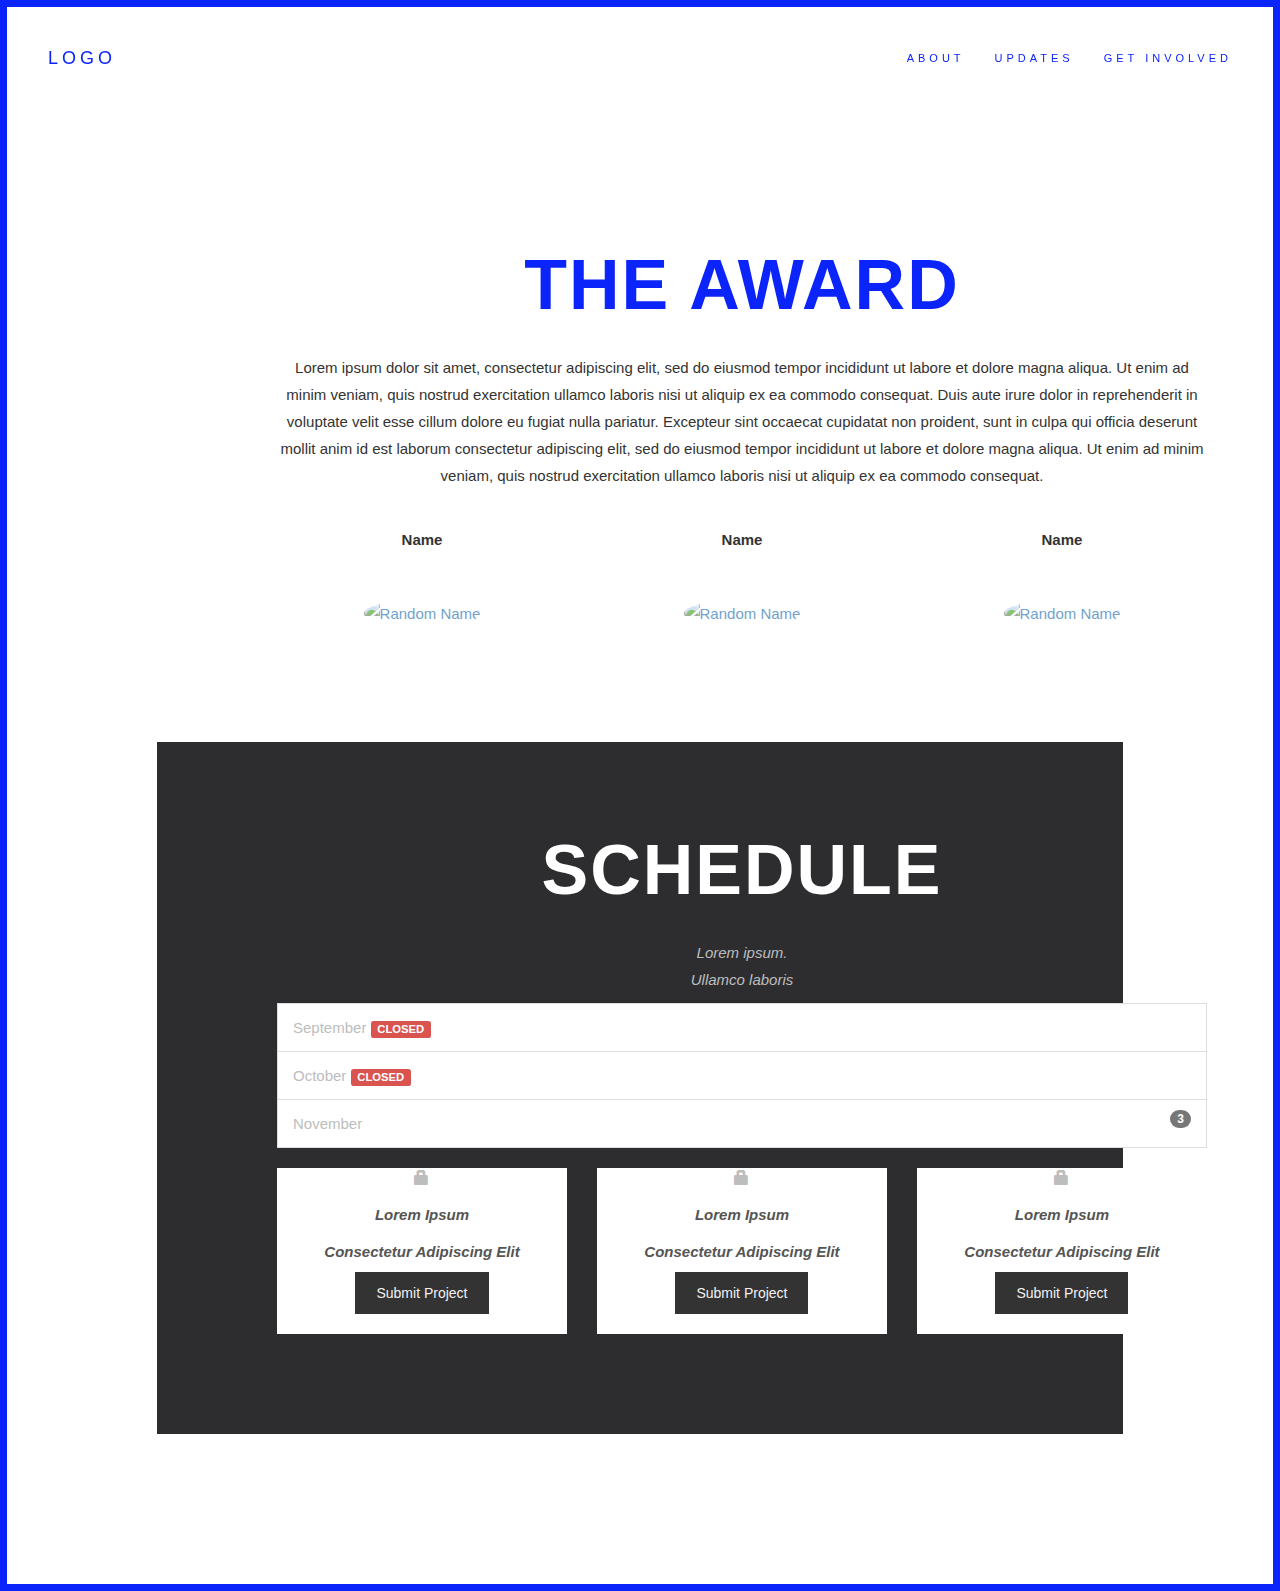
==== about.html @ c0fde0b2 "thick transparent" ====
<!DOCTYPE html>
<html lang="en">

<head>
    <!-- Theme Made By www.w3schools.com - No Copyright -->
    <title>Bootstrap Theme The Band</title>
    <meta charset="utf-8">
    <meta name="viewport" content="width=device-width, initial-scale=1">
    <link rel="stylesheet" href="https://maxcdn.bootstrapcdn.com/bootstrap/3.3.7/css/bootstrap.min.css">
    <link rel="stylesheet" href="style.css">
    <link href="https://fonts.googleapis.com/css?family=Lato" rel="stylesheet" type="text/css">
    <link href="https://fonts.googleapis.com/css?family=Montserrat" rel="stylesheet" type="text/css">
    <script src="https://ajax.googleapis.com/ajax/libs/jquery/3.2.1/jquery.min.js"></script>
    <script src="https://maxcdn.bootstrapcdn.com/bootstrap/3.3.7/js/bootstrap.min.js"></script>
    <script src="custom.js"></script>
</head>

<body id="myPage" data-spy="scroll" data-target=".navbar" data-offset="50">
    <nav class="navbar navbar-default navbar-fixed-top">
        <div class="container-fluid">
            <div class="navbar-header">
                <button type="button" class="navbar-toggle" data-toggle="collapse" data-target="#myNavbar">
                    <span class="icon-bar"></span>
                    <span class="icon-bar"></span>
                    <span class="icon-bar"></span>
                </button>
                <a class="navbar-brand" href="home.html">LOGO</a>
            </div>
            <div class="collapse navbar-collapse" id="myNavbar">
                <ul class="nav navbar-nav navbar-right">
                    <li><a href="about.html">ABOUT</a></li>
                    <li><a href="#">UPDATES</a></li>
                    <li><a href="contact.html">GET INVOLVED</a></li>
                </ul>
            </div>
        </div>
    </nav> 


<!-- Container (The Band Section) -->
    <div id="band" class="container text-center">
        <h3>THE AWARD</h3>
        
        <p>Lorem ipsum dolor sit amet, consectetur adipiscing elit, sed do eiusmod tempor incididunt ut labore et dolore magna aliqua. Ut enim ad minim veniam, quis nostrud exercitation ullamco laboris nisi ut aliquip ex ea commodo consequat. Duis aute irure dolor in reprehenderit in voluptate velit esse cillum dolore eu fugiat nulla pariatur. Excepteur sint occaecat cupidatat non proident, sunt in culpa qui officia deserunt mollit anim id est laborum consectetur adipiscing elit, sed do eiusmod tempor incididunt ut labore et dolore magna aliqua. Ut enim ad minim veniam, quis nostrud exercitation ullamco laboris nisi ut aliquip ex ea commodo consequat.</p>
        <br>
        <div class="row">
            <div class="col-sm-4">
                <p class="text-center"><strong>Name</strong></p>
                <br>
                <a href="#demo" data-toggle="collapse">
                    <img src="bandmember.jpg" class="img-circle person" alt="Random Name" width="255" height="255">
                </a>
                <div id="demo" class="collapse">
                    <p>Lorem ipsum dolor sit amet</p>
                    <p>Tempor incididunt ut labore </p>
                    <p>Eiusmod tempor incididunt ut </p>
                </div>
            </div>
            <div class="col-sm-4">
                <p class="text-center"><strong>Name</strong></p>
                <br>
                <a href="#demo2" data-toggle="collapse">
                    <img src="bandmember.jpg" class="img-circle person" alt="Random Name" width="255" height="255">
                </a>
                <div id="demo2" class="collapse">
                    <p>Eiusmod tempor</p>
                    <p>Incididunt ut</p>
                    <p>Ex ea commodo consequat</p>
                </div>
            </div>
            <div class="col-sm-4">
                <p class="text-center"><strong>Name</strong></p>
                <br>
                <a href="#demo3" data-toggle="collapse">
                    <img src="bandmember.jpg" class="img-circle person" alt="Random Name" width="255" height="255">
                </a>
                <div id="demo3" class="collapse">
                    <p>Consectetur adipiscing elit</p>
                    <p>Quis nostrud exercitation </p>
                    <p>Ullamco laboris</p>
                </div>
            </div>
        </div>
    </div>
    
    
     <div id="tour" class="bg-1">
        <div class="container">
            <h3 class="text-center">SCHEDULE</h3>
            <p class="text-center">Lorem ipsum.
                <br>Ullamco laboris</p>
            <ul class="list-group">
                <li class="list-group-item">September <span class="label label-danger">CLOSED</span></li>
                <li class="list-group-item">October <span class="label label-danger">CLOSED</span></li>
                <li class="list-group-item">November <span class="badge">3</span></li>
            </ul>

            <div class="row text-center">
                <div class="col-sm-4">
                    <div class="thumbnail">
                        <label for="psw"><span class="glyphicon glyphicon-lock"></span>
                        <p><strong>Lorem Ipsum</strong></p>
                        <p>Consectetur Adipiscing Elit</p>
                        <button class="btn" data-toggle="modal" data-target="#myModal">Submit Project</button>
                    </div>
                </div>
                <div class="col-sm-4">
                    <div class="thumbnail">
                        <label for="psw"><span class="glyphicon glyphicon-lock"></span>
                        <p><strong>Lorem Ipsum</strong></p>
                        <p>Consectetur Adipiscing Elit</p>
                        <button class="btn" data-toggle="modal" data-target="#myModal">Submit Project</button>
                    </div>
                </div>
                <div class="col-sm-4">
                    <div class="thumbnail">
                        <label for="psw"><span class="glyphicon glyphicon-lock"></span>
                        <p><strong>Lorem Ipsum</strong></p>
                        <p>Consectetur Adipiscing Elit</p>
                        <button class="btn" data-toggle="modal" data-target="#myModal">Submit Project</button>
                    </div>
                </div>
            </div>
        </div>

        <!-- Modal -->
        <div class="modal fade" id="myModal" role="dialog">
            <div class="modal-dialog">

                <!-- Modal content-->
                <div class="modal-content">
                    <div class="modal-header">
                        <button type="button" class="close" data-dismiss="modal">×</button>
                        <h4><span class="glyphicon glyphicon-lock"></span>Project Name</h4>
                    </div>
                    <div class="modal-body">
                        <form role="form">
                            <div class="form-group">
                                <label for="psw"><span class="glyphicon glyphicon-shopping-cart"></span> Team Name</label>
                                <input type="number" class="form-control" id="psw" placeholder="How many?">
                            </div>
                            <div class="form-group">
                                <label for="usrname"><span class="glyphicon glyphicon-user"></span>Contact Person</label>
                                <input type="text" class="form-control" id="usrname" placeholder="Enter email">
                            </div>
                            <button type="submit" class="btn btn-block">Submit
                                <span class="glyphicon glyphicon-ok"></span>
                            </button>
                        </form>
                    </div>
                    <div class="modal-footer">
                        <button type="submit" class="btn btn-danger btn-default pull-left" data-dismiss="modal">
                            <span class="glyphicon glyphicon-remove"></span> Cancel
                        </button>
                        <p><a href="#">Need help?</a></p>
                    </div>
                </div>
            </div>
        </div>
    </div>

    
</body>
</html>
---- style.css ----
canvas{
    position: fixed;
    left: 0;
    top: 0;
    width: 100vw;
    height: 100vh;
    z-index: -10;
}


body {
    font: 400 15px/1.8 'Roboto', sans-serif;
    border-style: solid;
    border-width: 0.5em; 
    border-color: #0b24f9;
    padding: 10em;
}

h1, h3, h4 {
    font-family: 'Roboto', sans-serif;
    margin: 10px 0 30px 0;
    letter-spacing: 2px;
    font-size: 70px;
    font-weight: bolder;
    color: #0b24f9;
}

#myHome{
    width: 100vw;
    height: 100vh;
}

#title{
    
}

#title img{
    margin-top: 2em;
}


.noselect {
  -webkit-touch-callout: none; /* iOS Safari */
    -webkit-user-select: none; /* Safari */
     -khtml-user-select: none; /* Konqueror HTML */
       -moz-user-select: none; /* Firefox */
        -ms-user-select: none; /* Internet Explorer/Edge */
            user-select: none; /* Non-prefixed version, currently
                                  supported by Chrome and Opera */
}


.container {
    padding: 80px 120px;
}

.person {
    border: 10px solid transparent;
    margin-bottom: 25px;
    width: 80%;
    height: 80%;
    opacity: 0.7;
}

.person:hover {
    border-color: #f1f1f1;
}



@media (max-width: 600px) {
    .carousel-caption {
        display: none;
        /* Hide the carousel text when the screen is less than 600 pixels wide */
    }
}

.bg-1 {
    background: #2d2d30;
    color: #bdbdbd;
}

.bg-1 h3 {
    color: #fff;
}

.bg-1 p {
    font-style: italic;
}

.list-group-item:first-child {
    border-top-right-radius: 0;
    border-top-left-radius: 0;
}

.list-group-item:last-child {
    border-bottom-right-radius: 0;
    border-bottom-left-radius: 0;
}

.thumbnail {
    padding: 0 0 15px 0;
    border: none;
    border-radius: 0;
}

.thumbnail p {
    margin-top: 15px;
    color: #555;
}

.btn {
    padding: 10px 20px;
    background-color: #333;
    color: #f1f1f1;
    border-radius: 0;
    transition: .2s;
}

.btn:hover,
.btn:focus {
    border: 1px solid #333;
    background-color: #fff;
    color: #000;
}

.modal-header,
h4,
.close {
    background-color: #333;
    color: #fff !important;
    text-align: center;
    font-size: 30px;
}

.modal-header,
.modal-body {
    padding: 40px 50px;
}

.nav-tabs li a {
    color: #777;
}

#googleMap {
    width: 100%;
    height: 400px;
    -webkit-filter: grayscale(100%);
    filter: grayscale(100%);
}

.navbar {
    font-family: 'Roboto', sans-serif;
    border: 0;
    font-size: 11px !important;
    letter-spacing: 4px;
    background-color: transparent;
    margin: 3em;
}

.navbar li a,
.navbar .navbar-brand {
    color: #0b24f9 !important;
}

.navbar-nav li a:hover {
    text-decoration: underline;
}

.navbar-nav li.active a {
    color: #fff !important;
    background-color: #29292c !important;
}

.navbar-default .navbar-toggle {
    border-color: transparent;
}

.open .dropdown-toggle {
    color: #fff;
    background-color: #555 !important;
}

.dropdown-menu li a {
    color: #0b24f9 !important;
}

.dropdown-menu li a:hover {
    background-color: red !important;
}

footer {
    display: none;
    background-color: #2d2d30;
    color: #0b24f9;
    padding: 32px;
    position: absolute;
    bottom: 0;
}

footer a {
    color: #f5f5f5;
}

footer a:hover {
    color: #777;
    text-decoration: none;
}

.form-control {
    border-radius: 0;
}

textare a {
    resize: none;
}

</style>
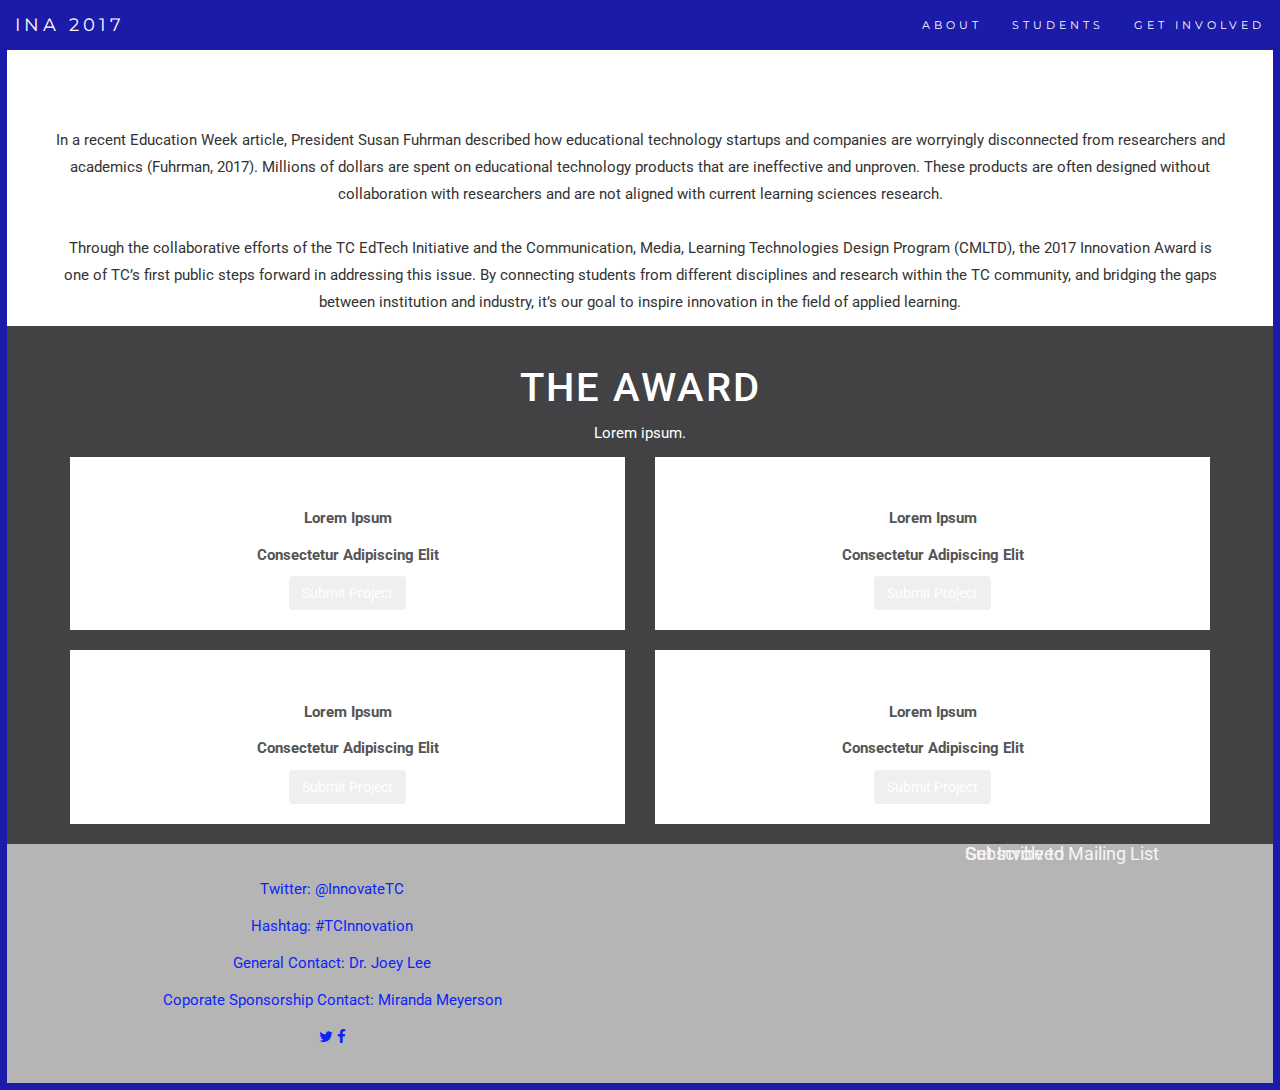
==== commit 3d90b59a: "footer added" ====
--- a/about.html
+++ b/about.html
@@ -3,16 +3,19 @@
 
 <head>
     <!-- Theme Made By www.w3schools.com - No Copyright -->
-    <title>Bootstrap Theme The Band</title>
+    <title>INA 2017</title>
     <meta charset="utf-8">
     <meta name="viewport" content="width=device-width, initial-scale=1">
     <link rel="stylesheet" href="https://maxcdn.bootstrapcdn.com/bootstrap/3.3.7/css/bootstrap.min.css">
     <link rel="stylesheet" href="style.css">
     <link href="https://fonts.googleapis.com/css?family=Lato" rel="stylesheet" type="text/css">
-    <link href="https://fonts.googleapis.com/css?family=Montserrat" rel="stylesheet" type="text/css">
+    <link href="https://fonts.googleapis.com/css?family=Montserrat:500,900i" rel="stylesheet">
+
+    <link href="https://fonts.googleapis.com/css?family=Roboto+Slab:700" rel="stylesheet">
+    <link href="https://fonts.googleapis.com/css?family=Roboto:900" rel="stylesheet">
+    <link href="https://maxcdn.bootstrapcdn.com/font-awesome/4.7.0/css/font-awesome.min.css" rel="stylesheet">
     <script src="https://ajax.googleapis.com/ajax/libs/jquery/3.2.1/jquery.min.js"></script>
     <script src="https://maxcdn.bootstrapcdn.com/bootstrap/3.3.7/js/bootstrap.min.js"></script>
-    <script src="custom.js"></script>
 </head>
 
 <body id="myPage" data-spy="scroll" data-target=".navbar" data-offset="50">
@@ -24,141 +27,86 @@
                     <span class="icon-bar"></span>
                     <span class="icon-bar"></span>
                 </button>
-                <a class="navbar-brand" href="home.html">LOGO</a>
+                <a class="navbar-brand" href="/index.html">INA 2017</a>
             </div>
             <div class="collapse navbar-collapse" id="myNavbar">
                 <ul class="nav navbar-nav navbar-right">
-                    <li><a href="about.html">ABOUT</a></li>
-                    <li><a href="#">UPDATES</a></li>
-                    <li><a href="contact.html">GET INVOLVED</a></li>
+                    <li><a href="/about.html">ABOUT</a></li>
+                    <li><a href="/students.html">STUDENTS</a></li>
+                    <li><a href="/contact.html">GET INVOLVED</a></li>
                 </ul>
             </div>
         </div>
-    </nav> 
+    </nav>
+
+    <!-- Container (The Band Section) -->
+    <div id="about" class="container text-center">
+        <div class="row">
+            <p>In a recent Education Week article, President Susan Fuhrman described how educational technology startups and companies are worryingly disconnected from researchers and academics (Fuhrman, 2017). Millions of dollars are spent on educational technology products that are ineffective and unproven. These products are often designed without collaboration with researchers and are not aligned with current learning sciences research.
+                <br>
+                <br>Through the collaborative efforts of the TC EdTech Initiative and the Communication, Media, Learning Technologies Design Program (CMLTD), the 2017 Innovation Award is one of TC’s first public steps forward in addressing this issue. By connecting students from different disciplines and research within the TC community, and bridging the gaps between institution and industry, it’s our goal to inspire innovation in the field of applied learning.</p>
+        </div>
+
+    </div>
 
 
-<!-- Container (The Band Section) -->
-    <div id="band" class="container text-center">
-        <h3>THE AWARD</h3>
-        
-        <p>Lorem ipsum dolor sit amet, consectetur adipiscing elit, sed do eiusmod tempor incididunt ut labore et dolore magna aliqua. Ut enim ad minim veniam, quis nostrud exercitation ullamco laboris nisi ut aliquip ex ea commodo consequat. Duis aute irure dolor in reprehenderit in voluptate velit esse cillum dolore eu fugiat nulla pariatur. Excepteur sint occaecat cupidatat non proident, sunt in culpa qui officia deserunt mollit anim id est laborum consectetur adipiscing elit, sed do eiusmod tempor incididunt ut labore et dolore magna aliqua. Ut enim ad minim veniam, quis nostrud exercitation ullamco laboris nisi ut aliquip ex ea commodo consequat.</p>
-        <br>
+    <div id="tour" class="bg-1">
+        <div class="container">
+            <h1 class="text-center">THE AWARD</h1>
+            <p class="text-center">Lorem ipsum.
+                <div class="row text-center">
+                    <div class="col-sm-6">
+                        <div class="thumbnail">
+                            <label for="psw"><span class="glyphicon glyphicon-lock"></span>
+                                <p><strong>Lorem Ipsum</strong></p>
+                                <p>Consectetur Adipiscing Elit</p>
+                                <button class="btn" data-toggle="modal" data-target="#myModal">Submit Project</button>
+                        </div>
+                        <div class="thumbnail">
+                            <label for="psw"><span class="glyphicon glyphicon-lock"></span>
+                                <p><strong>Lorem Ipsum</strong></p>
+                                <p>Consectetur Adipiscing Elit</p>
+                                <button class="btn" data-toggle="modal" data-target="#myModal">Submit Project</button>
+                        </div>
+                    </div>
+                    <div class="col-sm-6">
+                        <div class="thumbnail">
+                            <label for="psw"><span class="glyphicon glyphicon-lock"></span>
+                                <p><strong>Lorem Ipsum</strong></p>
+                                <p>Consectetur Adipiscing Elit</p>
+                                <button class="btn" data-toggle="modal" data-target="#myModal">Submit Project</button>
+                        </div>
+                        <div class="thumbnail">
+                            <label for="psw"><span class="glyphicon glyphicon-lock"></span>
+                                <p><strong>Lorem Ipsum</strong></p>
+                                <p>Consectetur Adipiscing Elit</p>
+                                <button class="btn" data-toggle="modal" data-target="#myModal">Submit Project</button>
+                        </div>
+                    </div>
+                </div>
+        </div>
+    </div>
+    <footer class="text-center">
         <div class="row">
-            <div class="col-sm-4">
-                <p class="text-center"><strong>Name</strong></p>
-                <br>
-                <a href="#demo" data-toggle="collapse">
-                    <img src="bandmember.jpg" class="img-circle person" alt="Random Name" width="255" height="255">
-                </a>
-                <div id="demo" class="collapse">
-                    <p>Lorem ipsum dolor sit amet</p>
-                    <p>Tempor incididunt ut labore </p>
-                    <p>Eiusmod tempor incididunt ut </p>
+            <div class="col-sm-6">
+                <p>Twitter: @InnovateTC</p>
+                <p>Hashtag: #TCInnovation</p>
+                <p>General Contact: Dr. Joey Lee</p>
+                <p>Coporate Sponsorship Contact: Miranda Meyerson</p>
+                <i class="fa fa-twitter" aria-hidden="true"></i>
+                <i class="fa fa-facebook" aria-hidden="true"></i>
+            </div>
+            <div class="col-sm-6">
+                <div class="row">
+                    <a href="#" class="btn btn-lg" role="button" aria-pressed="true">Subscribe to Mailing List</a>
                 </div>
-            </div>
-            <div class="col-sm-4">
-                <p class="text-center"><strong>Name</strong></p>
-                <br>
-                <a href="#demo2" data-toggle="collapse">
-                    <img src="bandmember.jpg" class="img-circle person" alt="Random Name" width="255" height="255">
-                </a>
-                <div id="demo2" class="collapse">
-                    <p>Eiusmod tempor</p>
-                    <p>Incididunt ut</p>
-                    <p>Ex ea commodo consequat</p>
+                <div>
+                    <a href="#" class="btn btn-lg" role="button" aria-pressed="true">Get Involved</a>
                 </div>
-            </div>
-            <div class="col-sm-4">
-                <p class="text-center"><strong>Name</strong></p>
-                <br>
-                <a href="#demo3" data-toggle="collapse">
-                    <img src="bandmember.jpg" class="img-circle person" alt="Random Name" width="255" height="255">
-                </a>
-                <div id="demo3" class="collapse">
-                    <p>Consectetur adipiscing elit</p>
-                    <p>Quis nostrud exercitation </p>
-                    <p>Ullamco laboris</p>
-                </div>
+                
             </div>
         </div>
-    </div>
-    
-    
-     <div id="tour" class="bg-1">
-        <div class="container">
-            <h3 class="text-center">SCHEDULE</h3>
-            <p class="text-center">Lorem ipsum.
-                <br>Ullamco laboris</p>
-            <ul class="list-group">
-                <li class="list-group-item">September <span class="label label-danger">CLOSED</span></li>
-                <li class="list-group-item">October <span class="label label-danger">CLOSED</span></li>
-                <li class="list-group-item">November <span class="badge">3</span></li>
-            </ul>
+    </footer>
+</body>
 
-            <div class="row text-center">
-                <div class="col-sm-4">
-                    <div class="thumbnail">
-                        <label for="psw"><span class="glyphicon glyphicon-lock"></span>
-                        <p><strong>Lorem Ipsum</strong></p>
-                        <p>Consectetur Adipiscing Elit</p>
-                        <button class="btn" data-toggle="modal" data-target="#myModal">Submit Project</button>
-                    </div>
-                </div>
-                <div class="col-sm-4">
-                    <div class="thumbnail">
-                        <label for="psw"><span class="glyphicon glyphicon-lock"></span>
-                        <p><strong>Lorem Ipsum</strong></p>
-                        <p>Consectetur Adipiscing Elit</p>
-                        <button class="btn" data-toggle="modal" data-target="#myModal">Submit Project</button>
-                    </div>
-                </div>
-                <div class="col-sm-4">
-                    <div class="thumbnail">
-                        <label for="psw"><span class="glyphicon glyphicon-lock"></span>
-                        <p><strong>Lorem Ipsum</strong></p>
-                        <p>Consectetur Adipiscing Elit</p>
-                        <button class="btn" data-toggle="modal" data-target="#myModal">Submit Project</button>
-                    </div>
-                </div>
-            </div>
-        </div>
-
-        <!-- Modal -->
-        <div class="modal fade" id="myModal" role="dialog">
-            <div class="modal-dialog">
-
-                <!-- Modal content-->
-                <div class="modal-content">
-                    <div class="modal-header">
-                        <button type="button" class="close" data-dismiss="modal">×</button>
-                        <h4><span class="glyphicon glyphicon-lock"></span>Project Name</h4>
-                    </div>
-                    <div class="modal-body">
-                        <form role="form">
-                            <div class="form-group">
-                                <label for="psw"><span class="glyphicon glyphicon-shopping-cart"></span> Team Name</label>
-                                <input type="number" class="form-control" id="psw" placeholder="How many?">
-                            </div>
-                            <div class="form-group">
-                                <label for="usrname"><span class="glyphicon glyphicon-user"></span>Contact Person</label>
-                                <input type="text" class="form-control" id="usrname" placeholder="Enter email">
-                            </div>
-                            <button type="submit" class="btn btn-block">Submit
-                                <span class="glyphicon glyphicon-ok"></span>
-                            </button>
-                        </form>
-                    </div>
-                    <div class="modal-footer">
-                        <button type="submit" class="btn btn-danger btn-default pull-left" data-dismiss="modal">
-                            <span class="glyphicon glyphicon-remove"></span> Cancel
-                        </button>
-                        <p><a href="#">Need help?</a></p>
-                    </div>
-                </div>
-            </div>
-        </div>
-    </div>
-
-    
-</body>
-</html>
+</html>--- a/style.css
+++ b/style.css
@@ -1,218 +1 @@
-canvas{
-    position: fixed;
-    left: 0;
-    top: 0;
-    width: 100vw;
-    height: 100vh;
-    z-index: -10;
-}
-
-
-body {
-    font: 400 15px/1.8 'Roboto', sans-serif;
-    border-style: solid;
-    border-width: 0.5em; 
-    border-color: #0b24f9;
-    padding: 10em;
-}
-
-h1, h3, h4 {
-    font-family: 'Roboto', sans-serif;
-    margin: 10px 0 30px 0;
-    letter-spacing: 2px;
-    font-size: 70px;
-    font-weight: bolder;
-    color: #0b24f9;
-}
-
-#myHome{
-    width: 100vw;
-    height: 100vh;
-}
-
-#title{
-    
-}
-
-#title img{
-    margin-top: 2em;
-}
-
-
-.noselect {
-  -webkit-touch-callout: none; /* iOS Safari */
-    -webkit-user-select: none; /* Safari */
-     -khtml-user-select: none; /* Konqueror HTML */
-       -moz-user-select: none; /* Firefox */
-        -ms-user-select: none; /* Internet Explorer/Edge */
-            user-select: none; /* Non-prefixed version, currently
-                                  supported by Chrome and Opera */
-}
-
-
-.container {
-    padding: 80px 120px;
-}
-
-.person {
-    border: 10px solid transparent;
-    margin-bottom: 25px;
-    width: 80%;
-    height: 80%;
-    opacity: 0.7;
-}
-
-.person:hover {
-    border-color: #f1f1f1;
-}
-
-
-
-@media (max-width: 600px) {
-    .carousel-caption {
-        display: none;
-        /* Hide the carousel text when the screen is less than 600 pixels wide */
-    }
-}
-
-.bg-1 {
-    background: #2d2d30;
-    color: #bdbdbd;
-}
-
-.bg-1 h3 {
-    color: #fff;
-}
-
-.bg-1 p {
-    font-style: italic;
-}
-
-.list-group-item:first-child {
-    border-top-right-radius: 0;
-    border-top-left-radius: 0;
-}
-
-.list-group-item:last-child {
-    border-bottom-right-radius: 0;
-    border-bottom-left-radius: 0;
-}
-
-.thumbnail {
-    padding: 0 0 15px 0;
-    border: none;
-    border-radius: 0;
-}
-
-.thumbnail p {
-    margin-top: 15px;
-    color: #555;
-}
-
-.btn {
-    padding: 10px 20px;
-    background-color: #333;
-    color: #f1f1f1;
-    border-radius: 0;
-    transition: .2s;
-}
-
-.btn:hover,
-.btn:focus {
-    border: 1px solid #333;
-    background-color: #fff;
-    color: #000;
-}
-
-.modal-header,
-h4,
-.close {
-    background-color: #333;
-    color: #fff !important;
-    text-align: center;
-    font-size: 30px;
-}
-
-.modal-header,
-.modal-body {
-    padding: 40px 50px;
-}
-
-.nav-tabs li a {
-    color: #777;
-}
-
-#googleMap {
-    width: 100%;
-    height: 400px;
-    -webkit-filter: grayscale(100%);
-    filter: grayscale(100%);
-}
-
-.navbar {
-    font-family: 'Roboto', sans-serif;
-    border: 0;
-    font-size: 11px !important;
-    letter-spacing: 4px;
-    background-color: transparent;
-    margin: 3em;
-}
-
-.navbar li a,
-.navbar .navbar-brand {
-    color: #0b24f9 !important;
-}
-
-.navbar-nav li a:hover {
-    text-decoration: underline;
-}
-
-.navbar-nav li.active a {
-    color: #fff !important;
-    background-color: #29292c !important;
-}
-
-.navbar-default .navbar-toggle {
-    border-color: transparent;
-}
-
-.open .dropdown-toggle {
-    color: #fff;
-    background-color: #555 !important;
-}
-
-.dropdown-menu li a {
-    color: #0b24f9 !important;
-}
-
-.dropdown-menu li a:hover {
-    background-color: red !important;
-}
-
-footer {
-    display: none;
-    background-color: #2d2d30;
-    color: #0b24f9;
-    padding: 32px;
-    position: absolute;
-    bottom: 0;
-}
-
-footer a {
-    color: #f5f5f5;
-}
-
-footer a:hover {
-    color: #777;
-    text-decoration: none;
-}
-
-.form-control {
-    border-radius: 0;
-}
-
-textare a {
-    resize: none;
-}
-
-</style>+h1{font-family:'Roboto', sans-serif;margin-top:1em;letter-spacing:2px;font-size:40px;font-weight:500;color:#1c1aa8;text-transform:uppercase}h3{font-family:'Roboto Slab', serif;color:#1c1aa8;font-size:20px;font-weight:700}canvas{position:fixed;left:0;top:0;width:100vw;height:100vh;z-index:-10}body{font:400 15px/1.8 'Roboto', sans-serif;border-style:solid;border-width:0.5em;border-color:#1c1aa8;padding-top:120px}@media (max-width: 768px){body{padding-top:60px}}#myHome{width:100vw;height:100vh}#title{margin-top:30vh}#title div{padding:5px}#title img{padding-top:2em;margin:0 auto;display:block;width:300px}#title i{font-size:5px;position:relative;bottom:4px;padding:0 3px 0 6px}.noselect{-webkit-touch-callout:none;-webkit-user-select:none;-khtml-user-select:none;-moz-user-select:none;-ms-user-select:none;user-select:none}.bg-1{background:#424244;color:white}.bg-1 h1{color:#fff}.list-group-item:first-child{border-top-right-radius:0;border-top-left-radius:0}.list-group-item:last-child{border-bottom-right-radius:0;border-bottom-left-radius:0}.thumbnail{padding:15px;border:none;border-radius:0}.thumbnail p{margin-top:15px;color:#555}.modal-header,h4,.close{background-color:#333;color:#fff !important;text-align:center;font-size:30px}.modal-header,.modal-body{padding:40px 50px}.nav-tabs li a{color:#777}.navbar{font-family:Montserrat, sans-serif;margin-bottom:0;background-color:#1c1aa8;border:0;font-size:11px !important;letter-spacing:4px;opacity:1}.navbar li a,.navbar .navbar-brand{color:#d5d5d5 !important}.navbar li a,.navbar .navbar-brand:hover{color:white !important}.navbar-nav li a:hover{color:#fff !important}.navbar-nav li.active a{color:#fff !important;background-color:#29292c !important}.navbar-default .navbar-toggle{border-color:transparent}.open .dropdown-toggle{color:#fff;background-color:#555 !important}.dropdown-menu li a{color:#000 !important}.dropdown-menu li a:hover{background-color:red !important}footer a{color:#f5f5f5;position:absolute;bottom:0}footer a:hover{color:#777;text-decoration:none}footer{background-color:#b5b5b5;color:#0b24f9;padding:32px}footer a{color:#f5f5f5}footer a:hover{color:#777;text-decoration:none}.form-control{border-radius:0}textare a{resize:none}
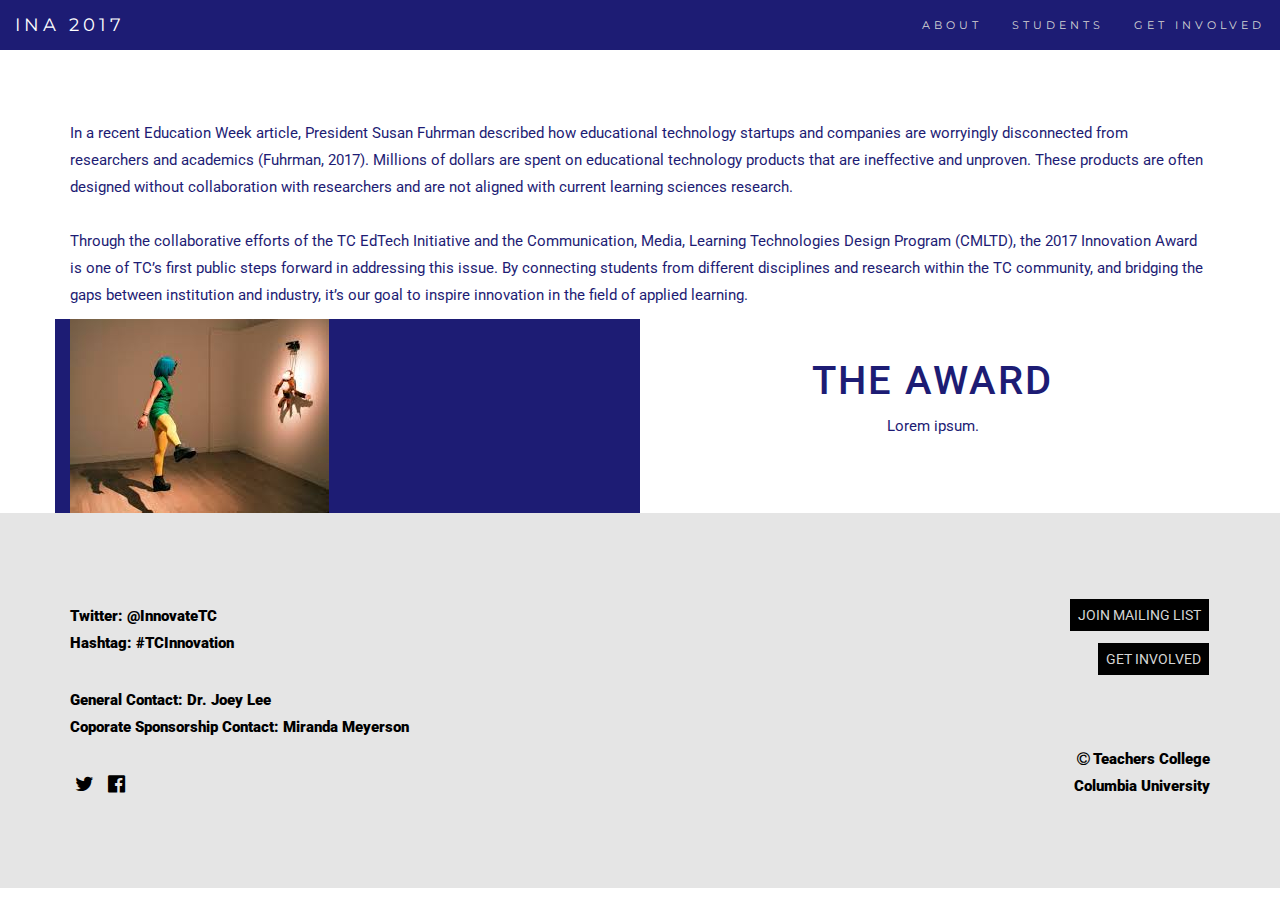
==== commit ddd5eb99: "about img homepage button" ====
--- a/about.html
+++ b/about.html
@@ -18,7 +18,7 @@
     <script src="https://maxcdn.bootstrapcdn.com/bootstrap/3.3.7/js/bootstrap.min.js"></script>
 </head>
 
-<body id="myPage" data-spy="scroll" data-target=".navbar" data-offset="50">
+<body id="about" data-spy="scroll" data-target=".navbar" data-offset="50">
     <nav class="navbar navbar-default navbar-fixed-top">
         <div class="container-fluid">
             <div class="navbar-header">
@@ -39,71 +39,58 @@
         </div>
     </nav>
 
-    <!-- Container (The Band Section) -->
-    <div id="about" class="container text-center">
-        <div class="row">
+
+    <div >
+        <div class="container">
             <p>In a recent Education Week article, President Susan Fuhrman described how educational technology startups and companies are worryingly disconnected from researchers and academics (Fuhrman, 2017). Millions of dollars are spent on educational technology products that are ineffective and unproven. These products are often designed without collaboration with researchers and are not aligned with current learning sciences research.
                 <br>
                 <br>Through the collaborative efforts of the TC EdTech Initiative and the Communication, Media, Learning Technologies Design Program (CMLTD), the 2017 Innovation Award is one of TC’s first public steps forward in addressing this issue. By connecting students from different disciplines and research within the TC community, and bridging the gaps between institution and industry, it’s our goal to inspire innovation in the field of applied learning.</p>
         </div>
-
     </div>
 
 
-    <div id="tour" class="bg-1">
+    <div>
         <div class="container">
-            <h1 class="text-center">THE AWARD</h1>
-            <p class="text-center">Lorem ipsum.
-                <div class="row text-center">
-                    <div class="col-sm-6">
-                        <div class="thumbnail">
-                            <label for="psw"><span class="glyphicon glyphicon-lock"></span>
-                                <p><strong>Lorem Ipsum</strong></p>
-                                <p>Consectetur Adipiscing Elit</p>
-                                <button class="btn" data-toggle="modal" data-target="#myModal">Submit Project</button>
-                        </div>
-                        <div class="thumbnail">
-                            <label for="psw"><span class="glyphicon glyphicon-lock"></span>
-                                <p><strong>Lorem Ipsum</strong></p>
-                                <p>Consectetur Adipiscing Elit</p>
-                                <button class="btn" data-toggle="modal" data-target="#myModal">Submit Project</button>
-                        </div>
-                    </div>
-                    <div class="col-sm-6">
-                        <div class="thumbnail">
-                            <label for="psw"><span class="glyphicon glyphicon-lock"></span>
-                                <p><strong>Lorem Ipsum</strong></p>
-                                <p>Consectetur Adipiscing Elit</p>
-                                <button class="btn" data-toggle="modal" data-target="#myModal">Submit Project</button>
-                        </div>
-                        <div class="thumbnail">
-                            <label for="psw"><span class="glyphicon glyphicon-lock"></span>
-                                <p><strong>Lorem Ipsum</strong></p>
-                                <p>Consectetur Adipiscing Elit</p>
-                                <button class="btn" data-toggle="modal" data-target="#myModal">Submit Project</button>
-                        </div>
-                    </div>
+            <div class="row text-center">
+                <div class="col-sm-6 bg-1">
+                    <img src="assets/about/interaction.jpeg" class="img-responsive">
                 </div>
+                <div class="col-sm-6">
+                    <h1 class="text-center">THE AWARD</h1>
+                    <p class="text-center">Lorem ipsum.
+                </div>
+            </div>
         </div>
     </div>
-    <footer class="text-center">
-        <div class="row">
-            <div class="col-sm-6">
-                <p>Twitter: @InnovateTC</p>
-                <p>Hashtag: #TCInnovation</p>
-                <p>General Contact: Dr. Joey Lee</p>
-                <p>Coporate Sponsorship Contact: Miranda Meyerson</p>
-                <i class="fa fa-twitter" aria-hidden="true"></i>
-                <i class="fa fa-facebook" aria-hidden="true"></i>
+    
+    
+    
+    <footer>
+        <div class="container">
+            <div id="contacts" class="col-sm-6 text-left">
+                <div>
+                    <p>Twitter: @InnovateTC</p>
+                    <p>Hashtag: #TCInnovation</p>
+                </div>
+
+                <div>
+                    <p>General Contact: Dr. Joey Lee</p>
+                    <p>Coporate Sponsorship Contact: Miranda Meyerson</p>
+                </div>
+                <div class="hidden-xs">
+                    <i class="fa fa-twitter fa-lg" aria-hidden="true"></i>
+                    <i class="fa fa-facebook-official fa-lg" aria-hidden="true"></i>
+                </div>
             </div>
-            <div class="col-sm-6">
-                <div class="row">
-                    <a href="#" class="btn btn-lg" role="button" aria-pressed="true">Subscribe to Mailing List</a>
+            <div class="col-sm-6 text-right">
+                <div id="buttons">
+                    <a href="#" class="btn"><span>Join Mailing List</span></a>
+                    <a href="#" class="btn"><span>Get Involved</span></a>
                 </div>
-                <div>
-                    <a href="#" class="btn btn-lg" role="button" aria-pressed="true">Get Involved</a>
+                <div id="copyright">
+                    <p><i class="fa fa-copyright" aria-hidden="true"></i></i>Teachers College</p>
+                    <p>Columbia University</p>
                 </div>
-                
             </div>
         </div>
     </footer>
--- a/style.css
+++ b/style.css
@@ -1 +1 @@
-h1{font-family:'Roboto', sans-serif;margin-top:1em;letter-spacing:2px;font-size:40px;font-weight:500;color:#1c1aa8;text-transform:uppercase}h3{font-family:'Roboto Slab', serif;color:#1c1aa8;font-size:20px;font-weight:700}canvas{position:fixed;left:0;top:0;width:100vw;height:100vh;z-index:-10}body{font:400 15px/1.8 'Roboto', sans-serif;border-style:solid;border-width:0.5em;border-color:#1c1aa8;padding-top:120px}@media (max-width: 768px){body{padding-top:60px}}#myHome{width:100vw;height:100vh}#title{margin-top:30vh}#title div{padding:5px}#title img{padding-top:2em;margin:0 auto;display:block;width:300px}#title i{font-size:5px;position:relative;bottom:4px;padding:0 3px 0 6px}.noselect{-webkit-touch-callout:none;-webkit-user-select:none;-khtml-user-select:none;-moz-user-select:none;-ms-user-select:none;user-select:none}.bg-1{background:#424244;color:white}.bg-1 h1{color:#fff}.list-group-item:first-child{border-top-right-radius:0;border-top-left-radius:0}.list-group-item:last-child{border-bottom-right-radius:0;border-bottom-left-radius:0}.thumbnail{padding:15px;border:none;border-radius:0}.thumbnail p{margin-top:15px;color:#555}.modal-header,h4,.close{background-color:#333;color:#fff !important;text-align:center;font-size:30px}.modal-header,.modal-body{padding:40px 50px}.nav-tabs li a{color:#777}.navbar{font-family:Montserrat, sans-serif;margin-bottom:0;background-color:#1c1aa8;border:0;font-size:11px !important;letter-spacing:4px;opacity:1}.navbar li a,.navbar .navbar-brand{color:#d5d5d5 !important}.navbar li a,.navbar .navbar-brand:hover{color:white !important}.navbar-nav li a:hover{color:#fff !important}.navbar-nav li.active a{color:#fff !important;background-color:#29292c !important}.navbar-default .navbar-toggle{border-color:transparent}.open .dropdown-toggle{color:#fff;background-color:#555 !important}.dropdown-menu li a{color:#000 !important}.dropdown-menu li a:hover{background-color:red !important}footer a{color:#f5f5f5;position:absolute;bottom:0}footer a:hover{color:#777;text-decoration:none}footer{background-color:#b5b5b5;color:#0b24f9;padding:32px}footer a{color:#f5f5f5}footer a:hover{color:#777;text-decoration:none}.form-control{border-radius:0}textare a{resize:none}
+h1{font-family:'Roboto', sans-serif;margin-top:1em;letter-spacing:2px;font-size:40px;font-weight:500;color:#1d1c74;text-transform:uppercase}h3{font-family:'Roboto Slab', serif;color:#1d1c74;font-size:18px;font-weight:700}canvas{position:fixed;left:0;top:0;width:100vw;height:100vh;z-index:-10}@media (max-width: 768px){canvas{display:none}}body{font:400 15px/1.8 'Roboto', sans-serif;color:#1d1c74;padding-top:120px}@media (max-width: 768px){body{padding-top:60px}}#myHome{width:100vw;height:100vh;border-style:solid;border-width:0.8em;border-color:#1d1c74}#myHome .btn{font-size:17px;margin-top:2em}.noselect{-webkit-touch-callout:none;-webkit-user-select:none;-khtml-user-select:none;-moz-user-select:none;-ms-user-select:none;user-select:none}.btn{color:#d5d5d5;border-radius:0;display:block;margin:10px 0;padding-right:0;text-transform:uppercase}.btn :hover{color:white}.btn span{background-color:#1d1c74;padding:0.6em}.nav-tabs li a{color:#777}.navbar{font-family:Montserrat, sans-serif;margin-bottom:0;background-color:#1d1c74;border:0;font-size:11px !important;letter-spacing:4px;opacity:1}.navbar li a,.navbar .navbar-brand{color:#d5d5d5 !important}.navbar li a,.navbar .navbar-brand:hover{color:white !important}.navbar-nav li a{color:#d5d5d5 !important}.navbar-nav li a:hover{color:#fff !important}.navbar-nav li.active a{color:#fff !important;background-color:#29292c !important}.navbar-default .navbar-toggle{border-color:transparent}.bg-1{background:#1d1c74;color:white}.bg-1 h1{color:#fff}.thumbnail{padding:15px;border:none;border-radius:0}.thumbnail p{margin-top:15px;color:#1d1c74}#title{margin-top:10vh}#title div{padding:5px}#title img{padding-top:2em;margin:0 auto;display:block;width:300px}#title i{font-size:5px;position:relative;bottom:4px;padding:0 3px 0 6px}footer{background-color:#e5e5e5;color:black;padding:5em 0}footer p{margin:0;font-size:15px;font-weight:900}footer i{padding-right:3px}footer .btn{text-align:right}footer .btn span{background-color:black;padding:8px}footer .col-sm-6{padding:0}footer #contacts div{padding:1em 0}footer #contacts i{padding:5px}footer #copyright{padding-top:4em}@media (max-width: 768px){footer{padding:2em 0}footer p,footer a,footer .btn{text-align:center}}
